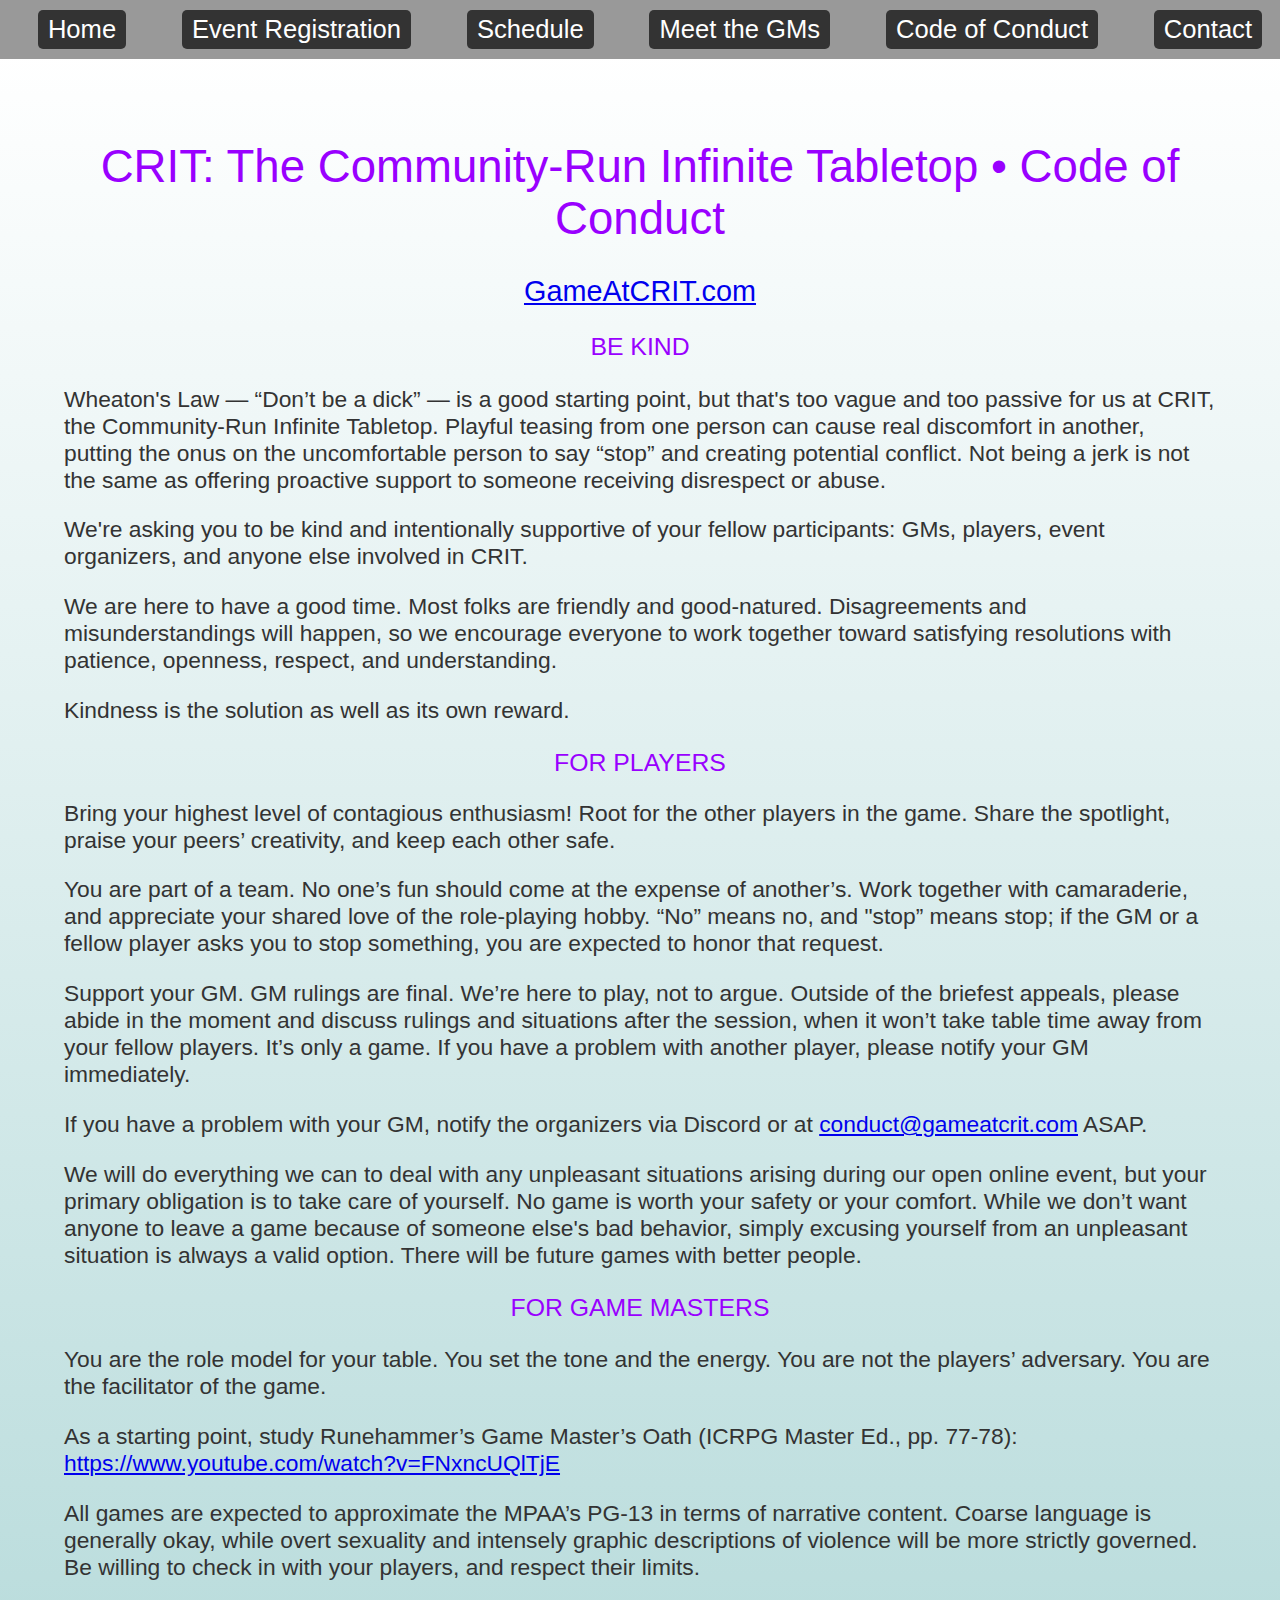
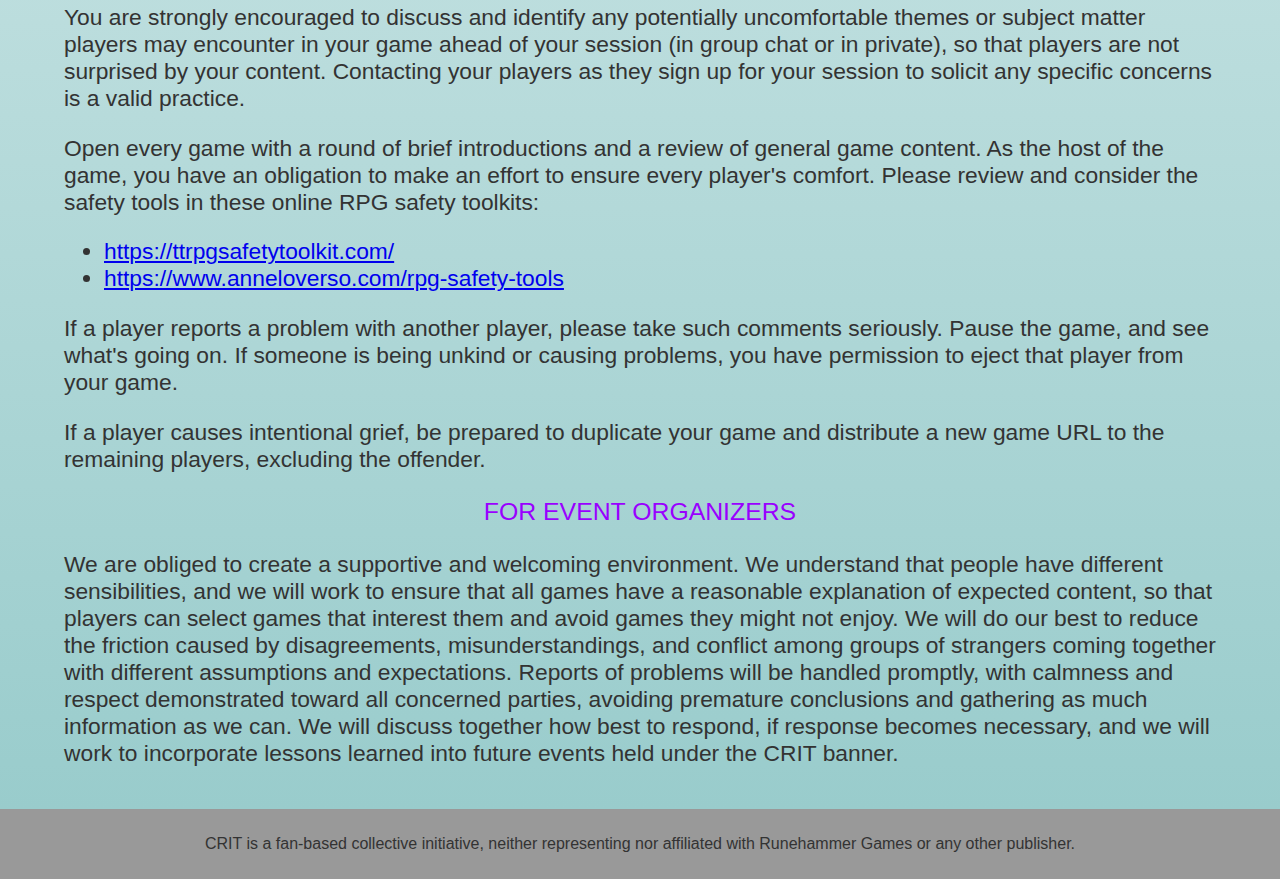
==== coc.html @ 16b197c8 "add Code of Conduct, move CSS to style.css" ====
<!DOCTYPE html>
<html lang="en">
<head>
    <meta charset="UTF-8">
    <meta name="viewport" content="width=device-width, initial-scale=1.0">
    <title>CRIT: The Community-Run Infinite Tabletop Code of Conduct</title>
    <link rel="stylesheet" href="style.css" />
</head>
<body>
    <nav>
        <a href="#">Home</a>
        <a href="#"><span style="white-space: nowrap;">Event Registration</span></a>
        <a href="#">Schedule</a>
        <a href="#"><span style="white-space: nowrap;">Meet the GMs</span></a>
        <a href="#"><span style="white-space: nowrap;">Code of Conduct</span></a>
        <a href="#">Contact</a>
    </nav>
    <div class="container">
    <section class="main-content">
<h1>CRIT: The Community-Run Infinite Tabletop • Code of Conduct</h1>
<h2><a href="https://gameatcrit.com/">GameAtCRIT.com</a></h2>
<h3>BE KIND</h3>

<p>Wheaton's Law — “Don’t be a dick” — is a good starting point, but that's too vague and too passive for us at CRIT, the Community-Run Infinite Tabletop. Playful teasing from one person can cause real discomfort in another, putting the onus on the uncomfortable person to say “stop” and creating potential conflict. Not being a jerk is not the same as offering proactive support to someone receiving disrespect or abuse.</p>

<p>We're asking you to be kind and intentionally supportive of your fellow participants: GMs, players, event organizers, and anyone else involved in CRIT.</p>

<p>We are here to have a good time. Most folks are friendly and good-natured. Disagreements and misunderstandings will happen, so we encourage everyone to work together toward satisfying resolutions with patience, openness, respect, and understanding.</p>

<p>Kindness is the solution as well as its own reward.</p>

<h3>FOR PLAYERS</he3>
<p>Bring your highest level of contagious enthusiasm! Root for the other players in the game. Share the spotlight, praise your peers’ creativity, and keep each other safe.</p>
<p>You are part of a team. No one’s fun should come at the expense of another’s. Work together with camaraderie, and appreciate your shared love of the role-playing hobby. “No” means no, and "stop” means stop; if the GM or a fellow player asks you to stop something, you are expected to honor that request.</p>
<p>Support your GM. GM rulings are final. We’re here to play, not to argue. Outside of the briefest appeals, please abide in the moment and discuss rulings and situations after the session, when it won’t take table time away from your fellow players. It’s only a game. If you have a problem with another player, please notify your GM immediately.</p>

<p>If you have a problem with your GM, notify the organizers via Discord or at <a href="mailto:conduct@gameatcrit.com">conduct@gameatcrit.com</a> ASAP.</p>
<p>We will do everything we can to deal with any unpleasant situations arising during our open online event, but your primary obligation is to take care of yourself. No game is worth your safety or your comfort. While we don’t want anyone to leave a game because of someone else's bad behavior, simply excusing yourself from an unpleasant situation is always a valid option. There will be future games with better people.</p>

<h3>FOR GAME MASTERS</h3>
<p>You are the role model for your table. You set the tone and the energy. You are not the players’ adversary. You are the facilitator of the game.

<p>As a starting point, study Runehammer’s Game Master’s Oath (ICRPG Master Ed., pp. 77-78): <a href="https://www.youtube.com/watch?v=FNxncUQlTjE">https://www.youtube.com/watch?v=FNxncUQlTjE</a></p>

<p>All games are expected to approximate the MPAA’s PG-13 in terms of narrative content. Coarse language is generally okay, while overt sexuality and intensely graphic descriptions of violence will be more strictly governed. Be willing to check in with your players, and respect their limits.</p>

<p>You are strongly encouraged to discuss and identify any potentially uncomfortable themes or subject matter players may encounter in your game ahead of your session (in group chat or in private), so that players are not surprised by your content. Contacting your players as they sign
up for your session to solicit any specific concerns is a valid practice.</p>

<p>Open every game with a round of brief introductions and a review of general game content. As the host of the game, you have an obligation to make an effort to ensure every player's comfort. Please review and consider the safety tools in these online RPG safety toolkits:<br />
<ul>
<li><a href="https://ttrpgsafetytoolkit.com/">https://ttrpgsafetytoolkit.com/</a></li>
<li><a href="https://www.anneloverso.com/rpg-safety-tools">https://www.anneloverso.com/rpg-safety-tools</a></li>
</ul></p>
<p>If a player reports a problem with another player, please take such comments seriously. Pause the game, and see what's going on. If someone is being unkind or causing problems, you have permission to eject that player from your game.</p>
<p>If a player causes intentional grief, be prepared to duplicate your game and distribute a new game URL to the remaining players, excluding the offender.</p>

<h3>FOR EVENT ORGANIZERS</h3>
<p>We are obliged to create a supportive and welcoming environment. We understand that people have different sensibilities, and we will work to ensure that all games have a reasonable explanation of expected content, so that players can select games that interest them and avoid games they might not enjoy. We will do our best to reduce the friction caused by disagreements, misunderstandings, and conflict among groups of strangers coming together with different assumptions and expectations. Reports of problems will be handled promptly, with calmness and respect demonstrated toward all concerned parties, avoiding premature conclusions and gathering as much information as we can. We will discuss together how best to respond, if response becomes necessary, and we will work to incorporate lessons learned into future events held under the CRIT banner.</p>
        </section>
    </div>
    <footer style="background-color: #999999;">
        <p><font color="333333">CRIT is a fan-based collective initiative, neither representing nor affiliated with Runehammer Games or <span style="whit
e-space: nowrap;">any other publisher.</span></font></p>
    </footer>
</body>
</html>
---- style.css ----
﻿body {
  font-family: Futura, "Trebuchet MS", Arial, sans-serif;
  margin: 0;
  padding: 0;
  background-color: #999999;
  color: white;
  display: flex;
  flex-direction: column;
}
header {
  background-color: #999999;
  color: white;
  padding: 10px;
  text-align: center;
}
nav {
  background-color: #999999;
  display: flex;
  justify-content: space-around;
  padding: 10px;
  position: fixed;
  top: 0;
  width: 100%;
  z-index: 1000;
}
nav a {
  color: white;
  text-decoration: none;
  padding: 5px 10px;
  background-color: #333333;
  border-radius: 5px;
  font-size: 2vw;
}
nav a:hover {
  color: #333333;
  background-color: #ff3300;
}
.container {
  display: flex;
  margin-top: 50px; /* To avoid overlapping the fixed nav bar */
  flex-grow: 1;
}
h1 { font-weight: normal; color: #9900ff; font-size: calc(20px + 2vw); }
h2 { font-weight: normal; color: #9900ff; font-size: calc(16px + 1vw); }
h3 { font-weight: normal; color: #9900ff; font-size: calc(12px + 1vw); }
.sidebar {
  background-color: #cccccc;
  background-image: url("cthru-circuits.png"); 
  background-position: center;
  background-repeat: repeat;
  color: #333333;
  flex: 1;
  min-width: 150px;
  max-width: 300px;
  padding-top: 5px;
  padding-left: 10px;
  padding-right: 20px;
  padding-bottom: 20px;
}
.main-content {
  flex: 3;
  background: linear-gradient(#ffffff, #99cccc);
  padding-top: 60px;
  padding-left: 5%;
  padding-right: 5%;
  padding-bottom: 20px;
  text-align: center; /* Center the content */
  position: relative;
}
.main-content img {
  display: block;
  margin: 0 auto 20px; /* Center the image and add bottom spacing */
  max-width: 100%;
  width: 600px;
  height: auto;
}
.main-content p, .main-content ul {
  font-size: calc(10px + 1vw);
  text-align:left; 
  color: #333333;
}
footer {
  background-color: #669999;
  color: #333333;
  text-align: center;
  padding: 10px;
}
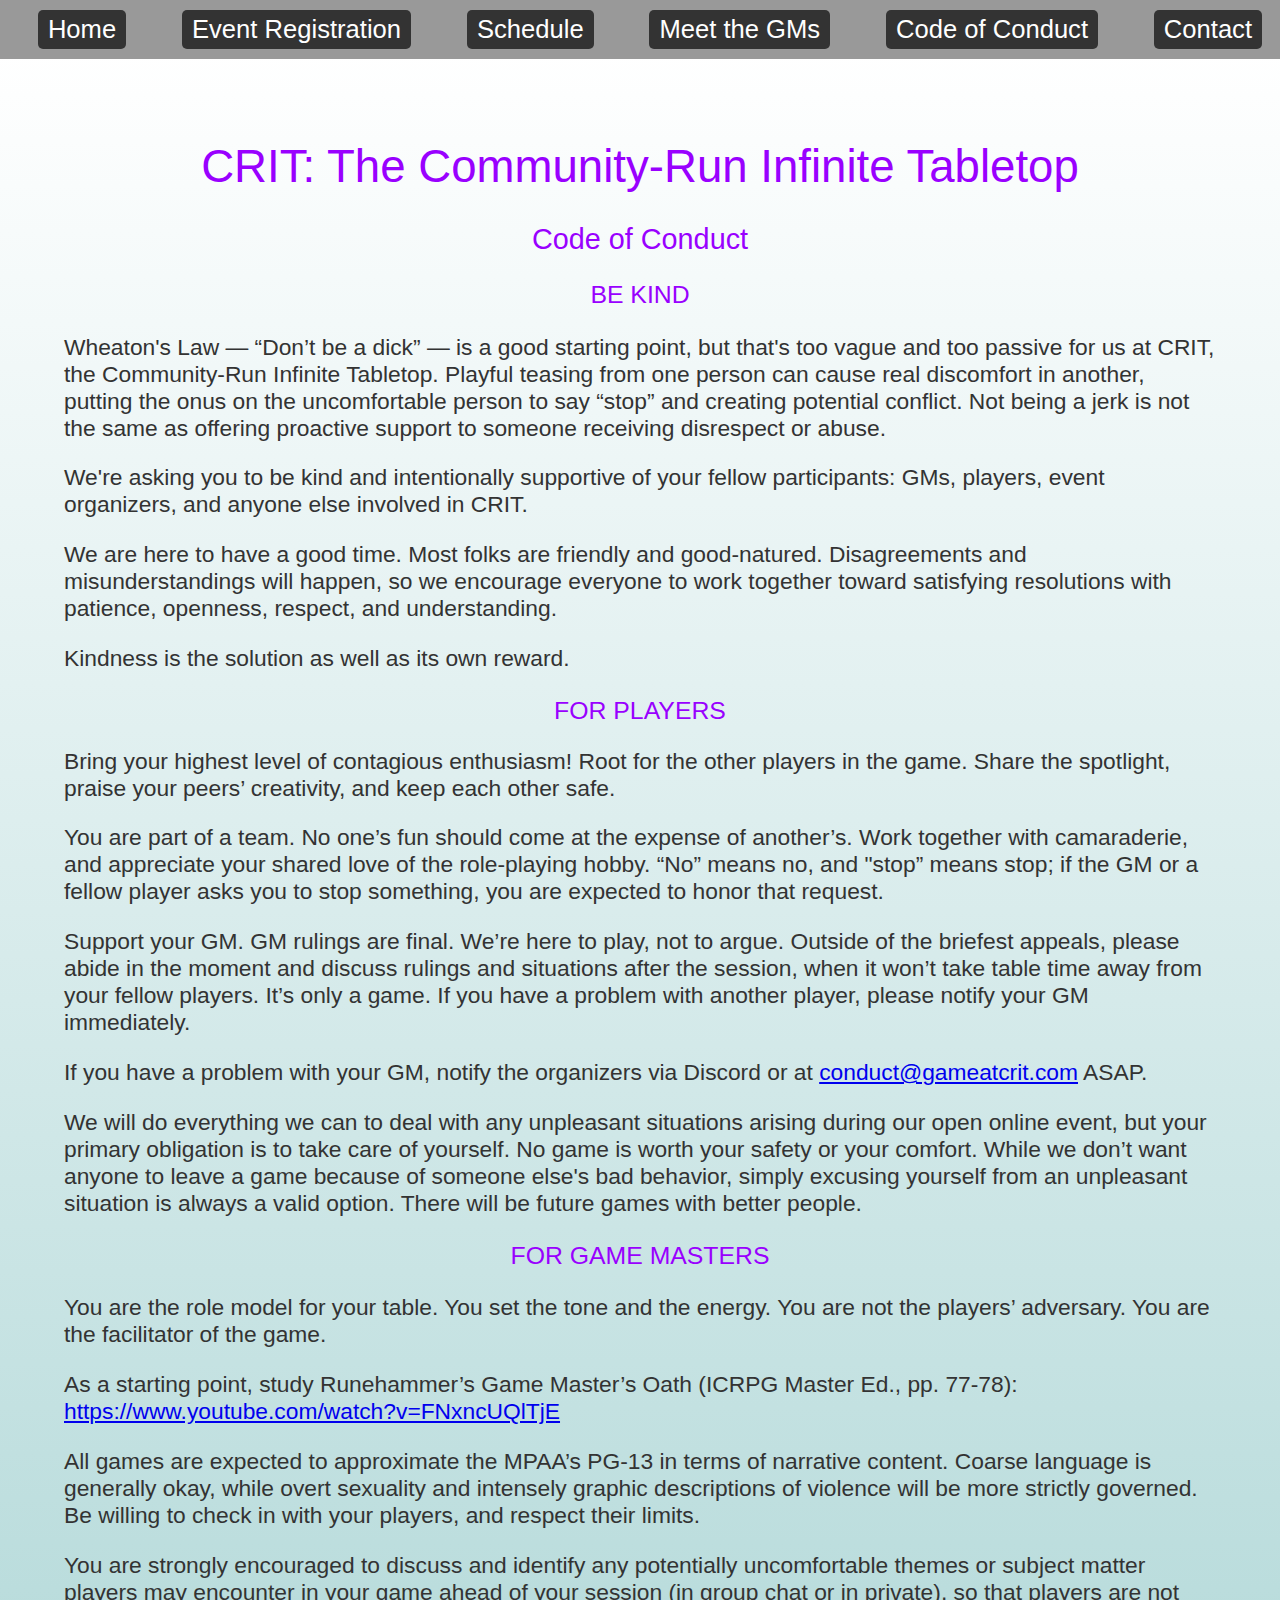
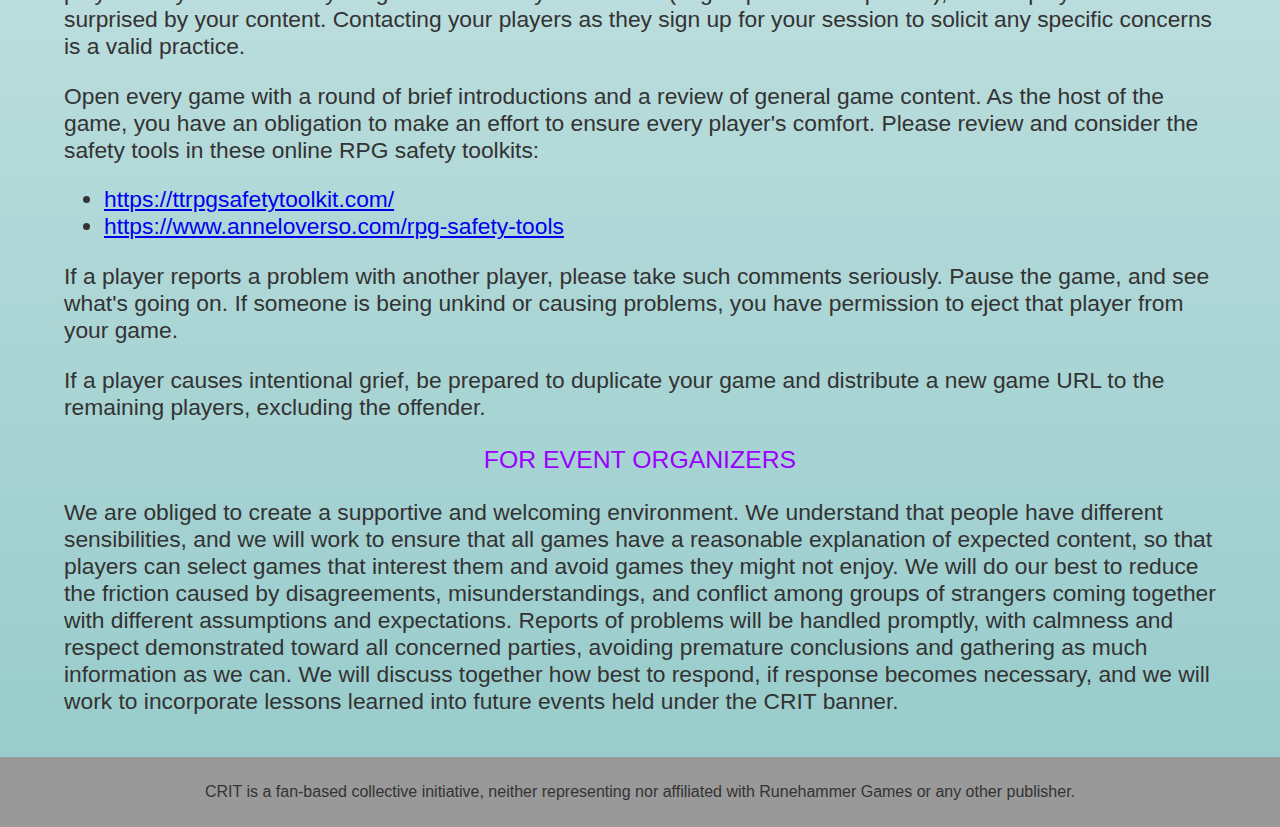
==== commit b4126ff4: "tweak layout" ====
--- a/coc.html
+++ b/coc.html
@@ -17,8 +17,8 @@
     </nav>
     <div class="container">
     <section class="main-content">
-<h1>CRIT: The Community-Run Infinite Tabletop • Code of Conduct</h1>
-<h2><a href="https://gameatcrit.com/">GameAtCRIT.com</a></h2>
+<h1>CRIT: The Community-Run Infinite Tabletop</h1>
+<h2>Code of Conduct</h2>
 <h3>BE KIND</h3>
 
 <p>Wheaton's Law — “Don’t be a dick” — is a good starting point, but that's too vague and too passive for us at CRIT, the Community-Run Infinite Tabletop. Playful teasing from one person can cause real discomfort in another, putting the onus on the uncomfortable person to say “stop” and creating potential conflict. Not being a jerk is not the same as offering proactive support to someone receiving disrespect or abuse.</p>
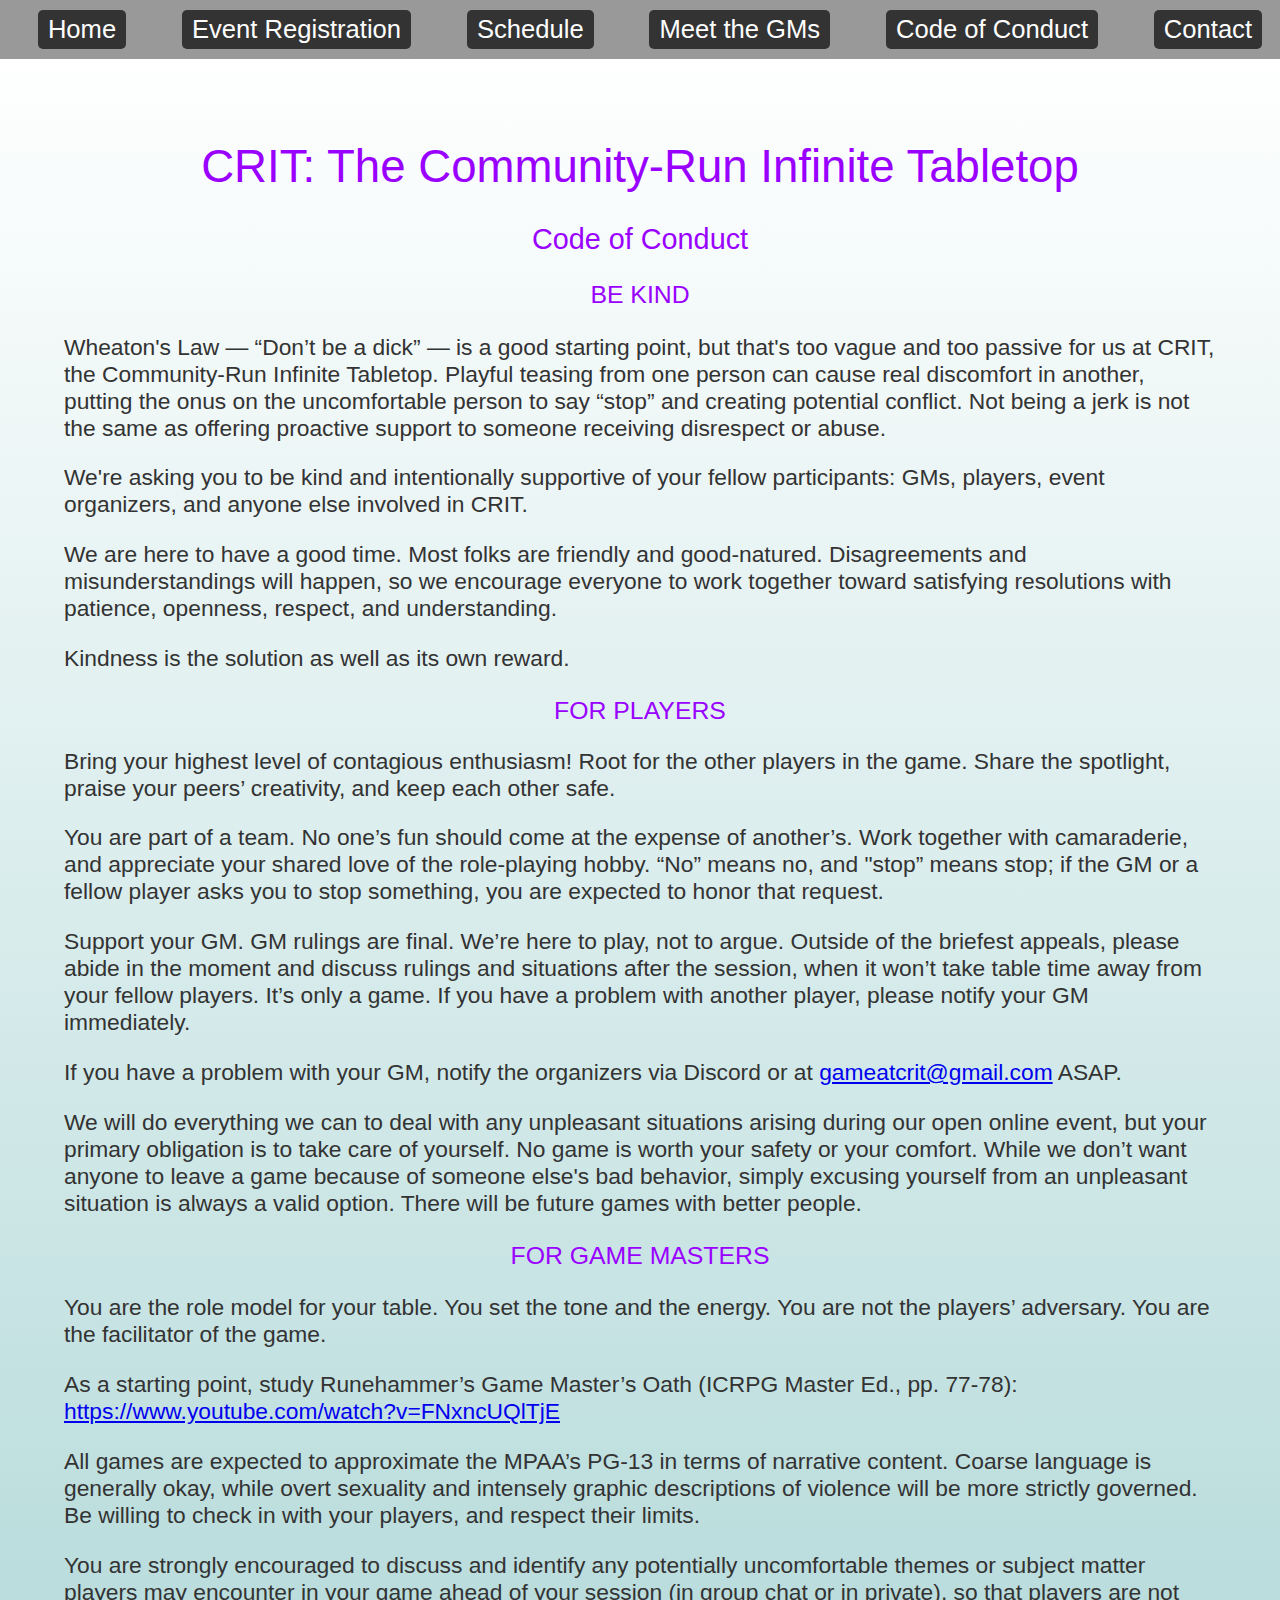
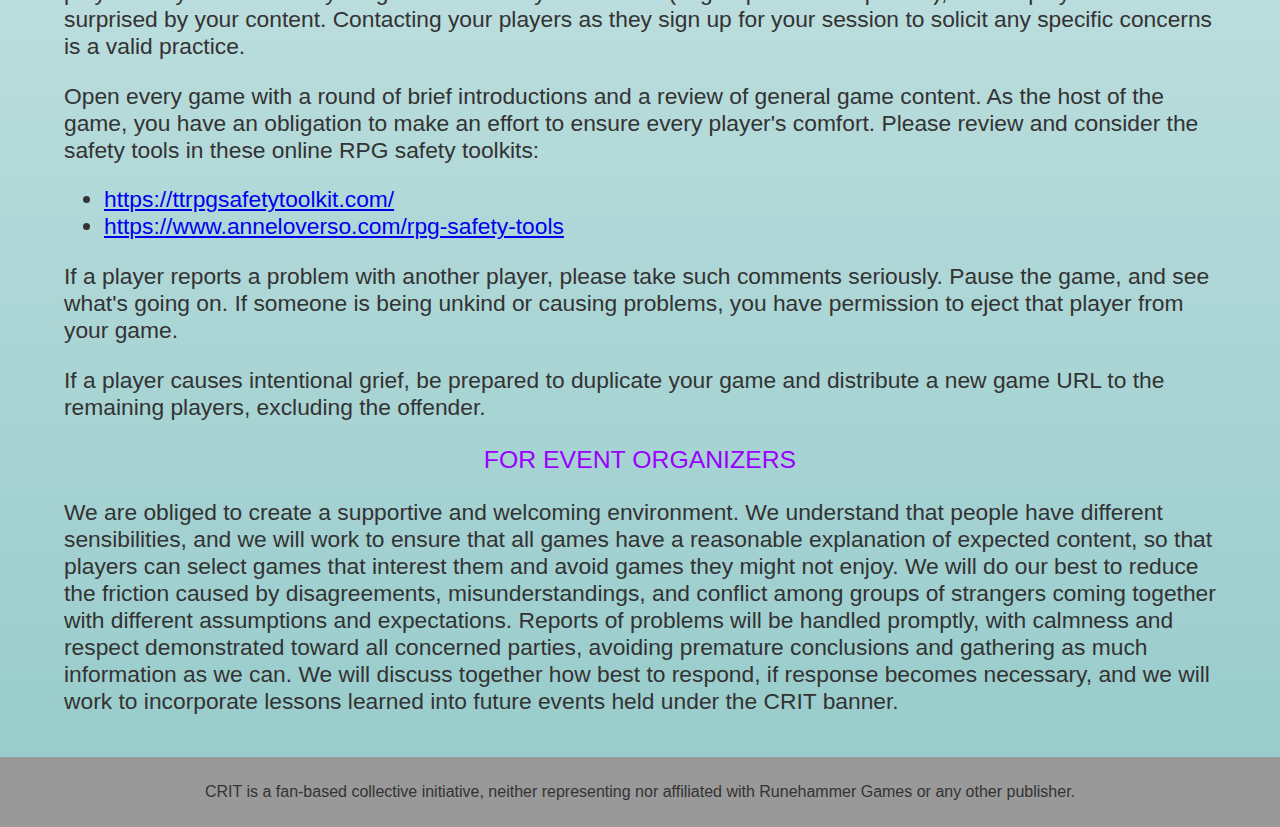
==== commit 9c6ba942: "update email addresses" ====
--- a/coc.html
+++ b/coc.html
@@ -8,11 +8,11 @@
 </head>
 <body>
     <nav>
-        <a href="#">Home</a>
+        <a href="/">Home</a>
         <a href="#"><span style="white-space: nowrap;">Event Registration</span></a>
         <a href="#">Schedule</a>
         <a href="#"><span style="white-space: nowrap;">Meet the GMs</span></a>
-        <a href="#"><span style="white-space: nowrap;">Code of Conduct</span></a>
+        <a href="/coc.html"><span style="white-space: nowrap;">Code of Conduct</span></a>
         <a href="#">Contact</a>
     </nav>
     <div class="container">
@@ -34,7 +34,7 @@
 <p>You are part of a team. No one’s fun should come at the expense of another’s. Work together with camaraderie, and appreciate your shared love of the role-playing hobby. “No” means no, and "stop” means stop; if the GM or a fellow player asks you to stop something, you are expected to honor that request.</p>
 <p>Support your GM. GM rulings are final. We’re here to play, not to argue. Outside of the briefest appeals, please abide in the moment and discuss rulings and situations after the session, when it won’t take table time away from your fellow players. It’s only a game. If you have a problem with another player, please notify your GM immediately.</p>
 
-<p>If you have a problem with your GM, notify the organizers via Discord or at <a href="mailto:conduct@gameatcrit.com">conduct@gameatcrit.com</a> ASAP.</p>
+<p>If you have a problem with your GM, notify the organizers via Discord or at <a href="mailto:gameatcrit@gmail.com">gameatcrit@gmail.com</a> ASAP.</p>
 <p>We will do everything we can to deal with any unpleasant situations arising during our open online event, but your primary obligation is to take care of yourself. No game is worth your safety or your comfort. While we don’t want anyone to leave a game because of someone else's bad behavior, simply excusing yourself from an unpleasant situation is always a valid option. There will be future games with better people.</p>
 
 <h3>FOR GAME MASTERS</h3>
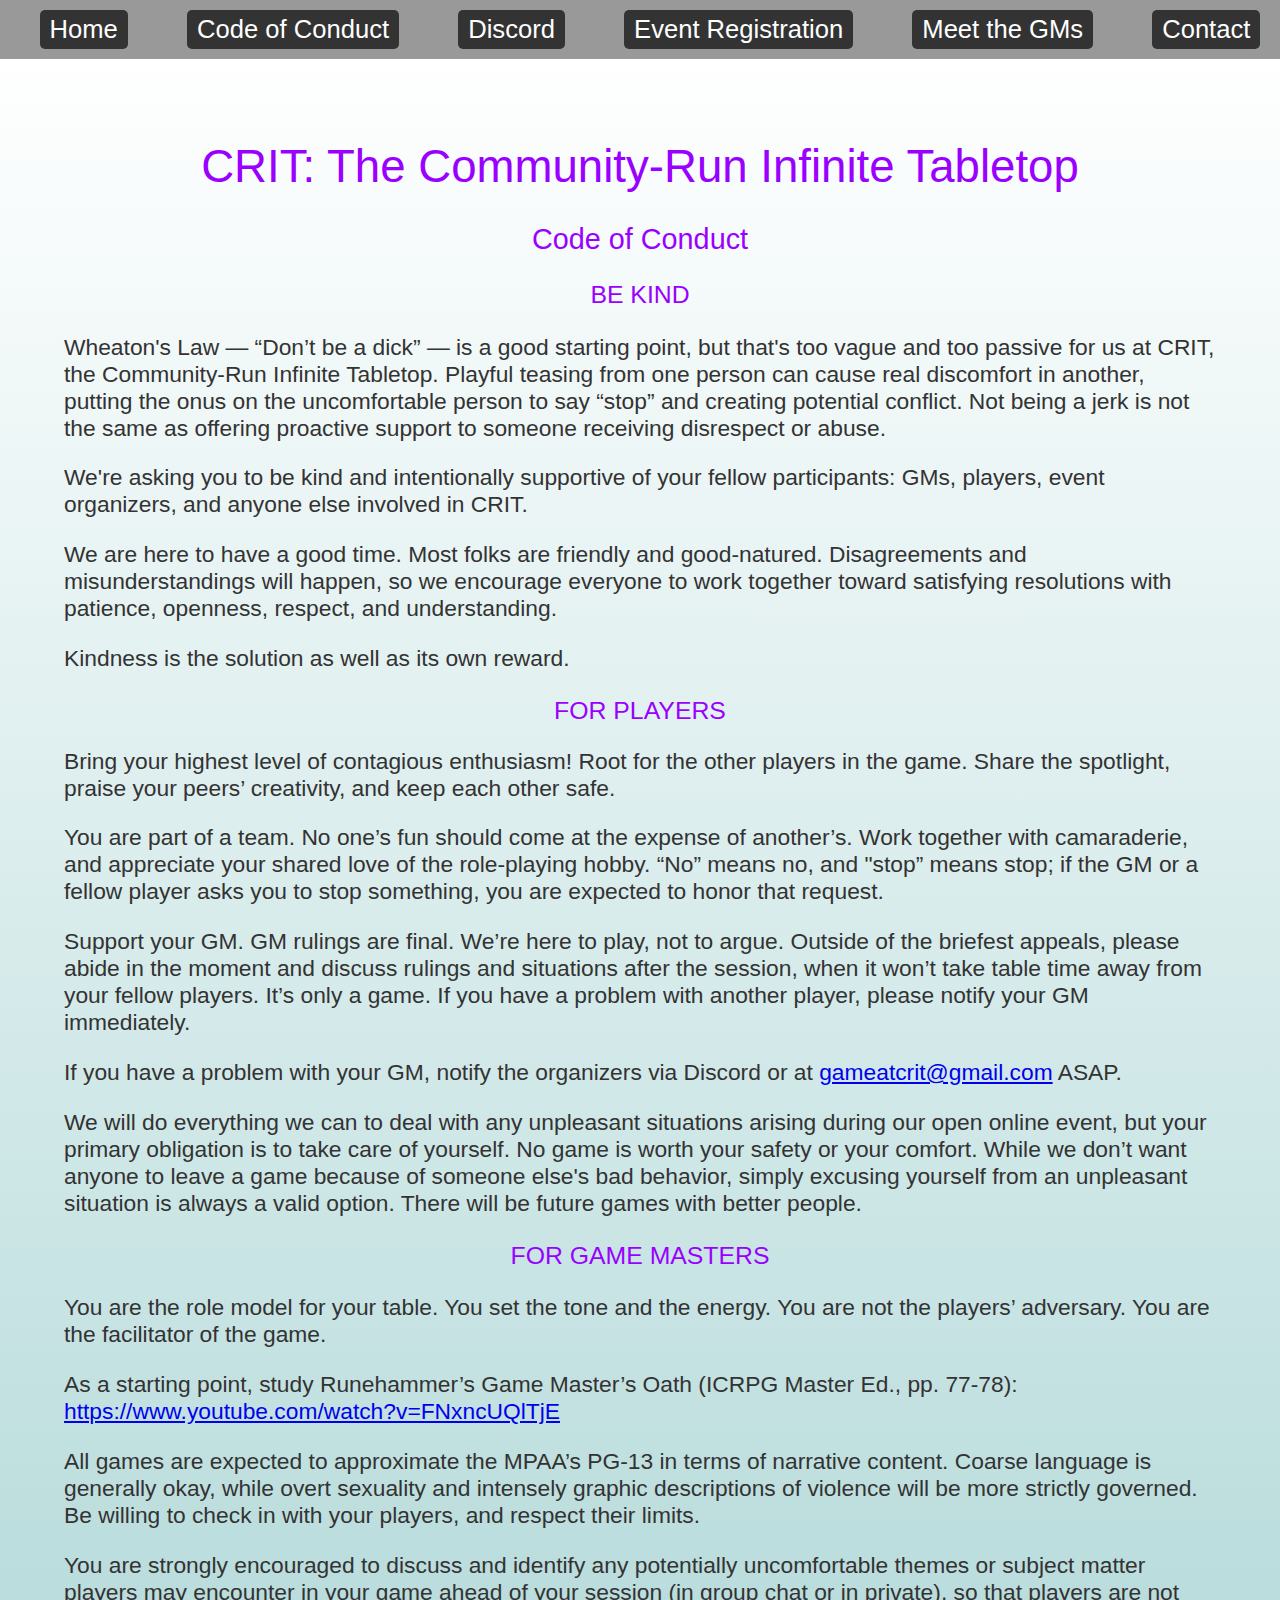
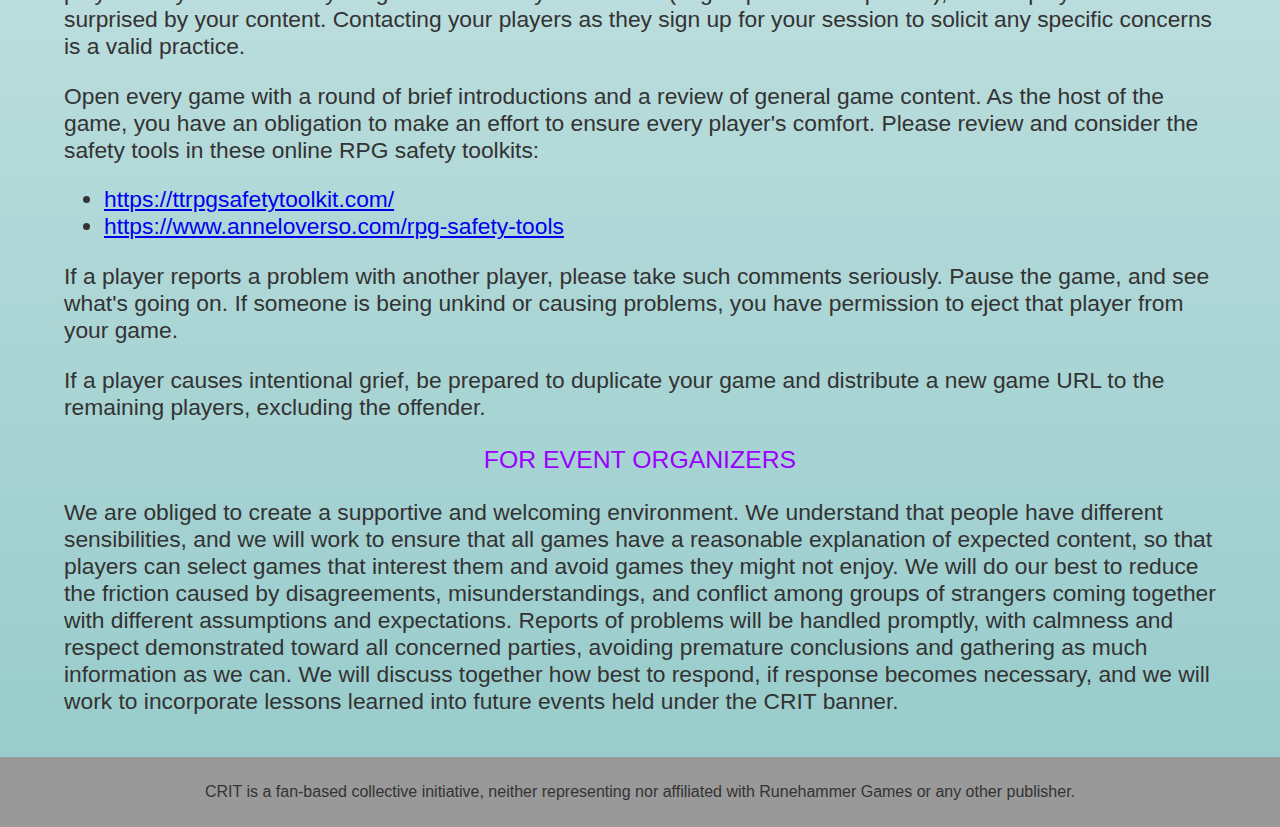
==== commit 505ef6ea: "add Discord link and soon.html" ====
--- a/coc.html
+++ b/coc.html
@@ -9,11 +9,11 @@
 <body>
     <nav>
         <a href="/">Home</a>
-        <a href="#"><span style="white-space: nowrap;">Event Registration</span></a>
-        <a href="#">Schedule</a>
-        <a href="#"><span style="white-space: nowrap;">Meet the GMs</span></a>
-        <a href="/coc.html"><span style="white-space: nowrap;">Code of Conduct</span></a>
-        <a href="#">Contact</a>
+        <a href="coc.html"><span style="white-space: nowrap;">Code of Conduct</span></a>
+        <a href="https://discord.gg/kB58dxtmPz">Discord</a>
+        <a href="soon.html"><span style="white-space: nowrap;">Event Registration</span></a>
+        <a href="soon.html"><span style="white-space: nowrap;">Meet the GMs</span></a>
+        <a href="mailto:gameatcrit@gmail.com">Contact</a>
     </nav>
     <div class="container">
     <section class="main-content">
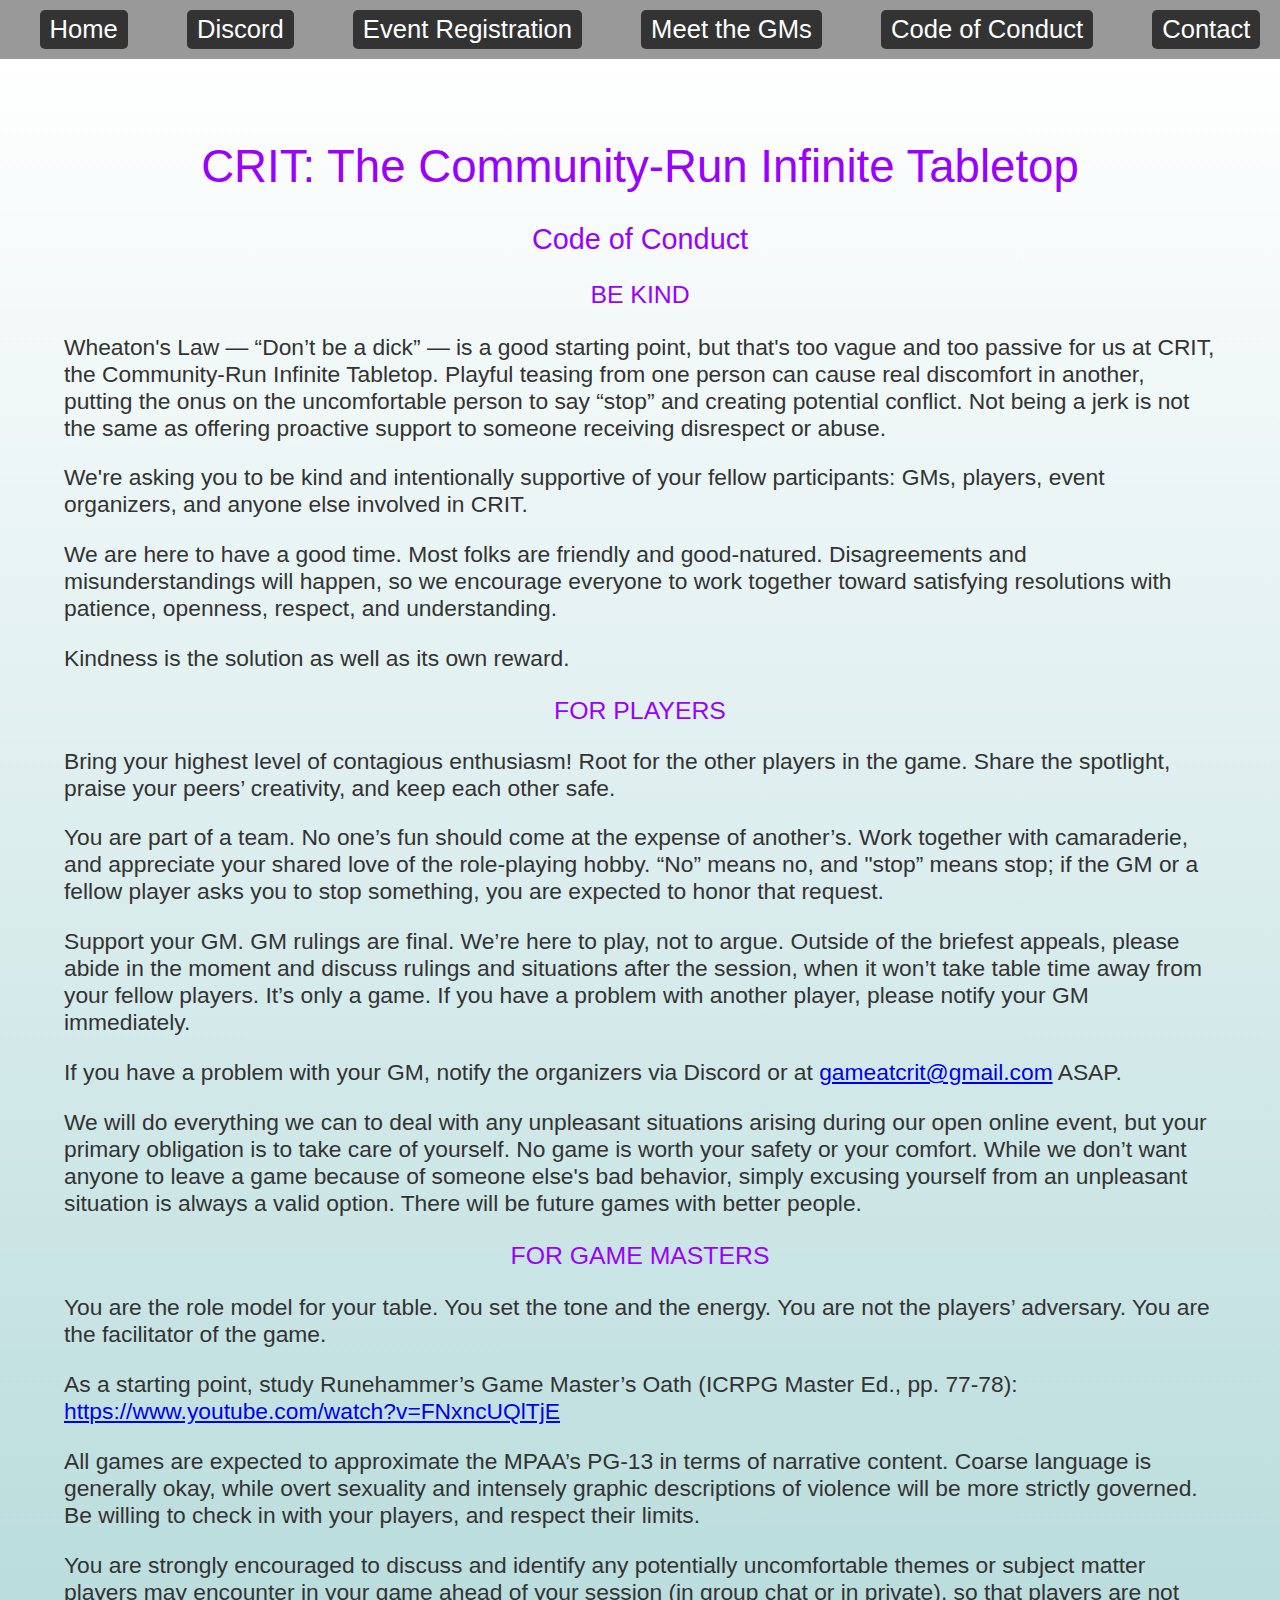
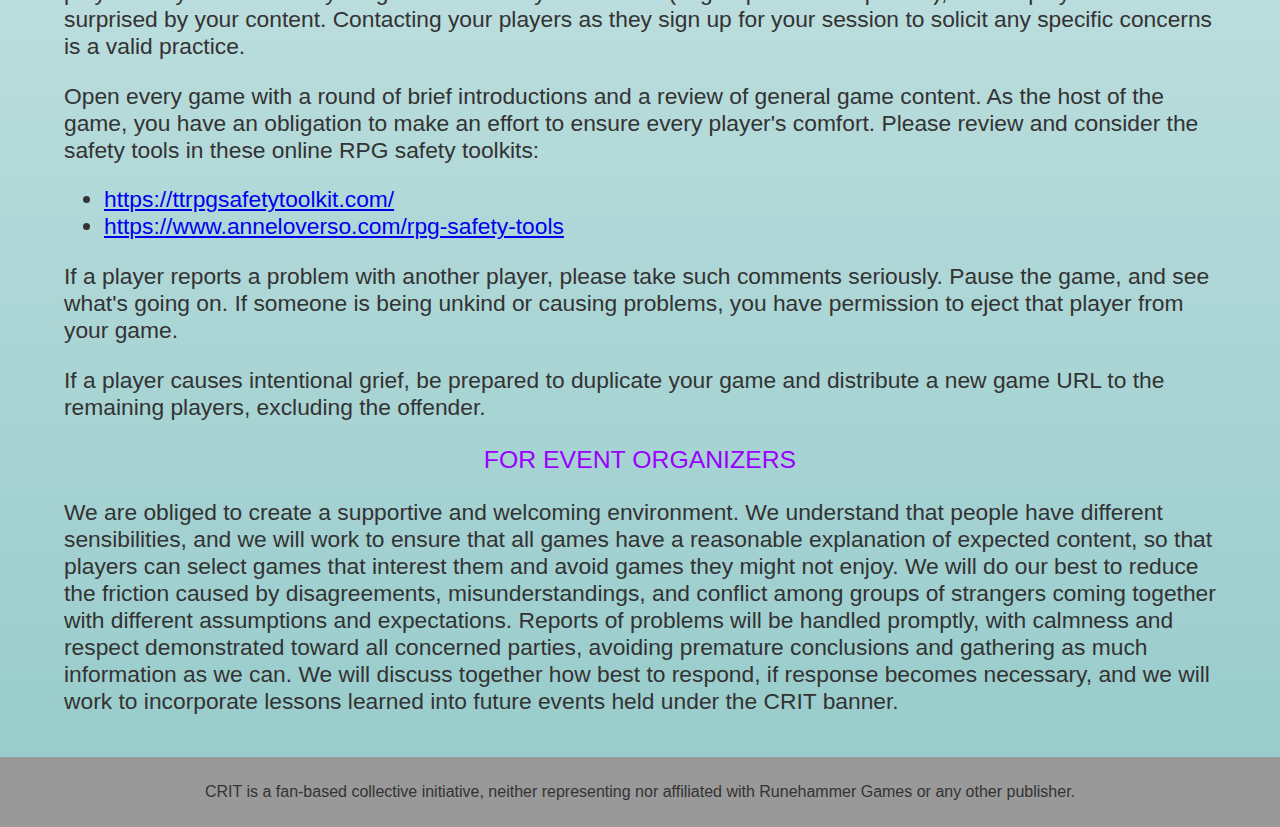
==== commit 76f06f88: "reset nav order" ====
--- a/coc.html
+++ b/coc.html
@@ -9,10 +9,10 @@
 <body>
     <nav>
         <a href="/">Home</a>
-        <a href="coc.html"><span style="white-space: nowrap;">Code of Conduct</span></a>
         <a href="https://discord.gg/kB58dxtmPz">Discord</a>
         <a href="soon.html"><span style="white-space: nowrap;">Event Registration</span></a>
         <a href="soon.html"><span style="white-space: nowrap;">Meet the GMs</span></a>
+        <a href="coc.html"><span style="white-space: nowrap;">Code of Conduct</span></a>
         <a href="mailto:gameatcrit@gmail.com">Contact</a>
     </nav>
     <div class="container">
